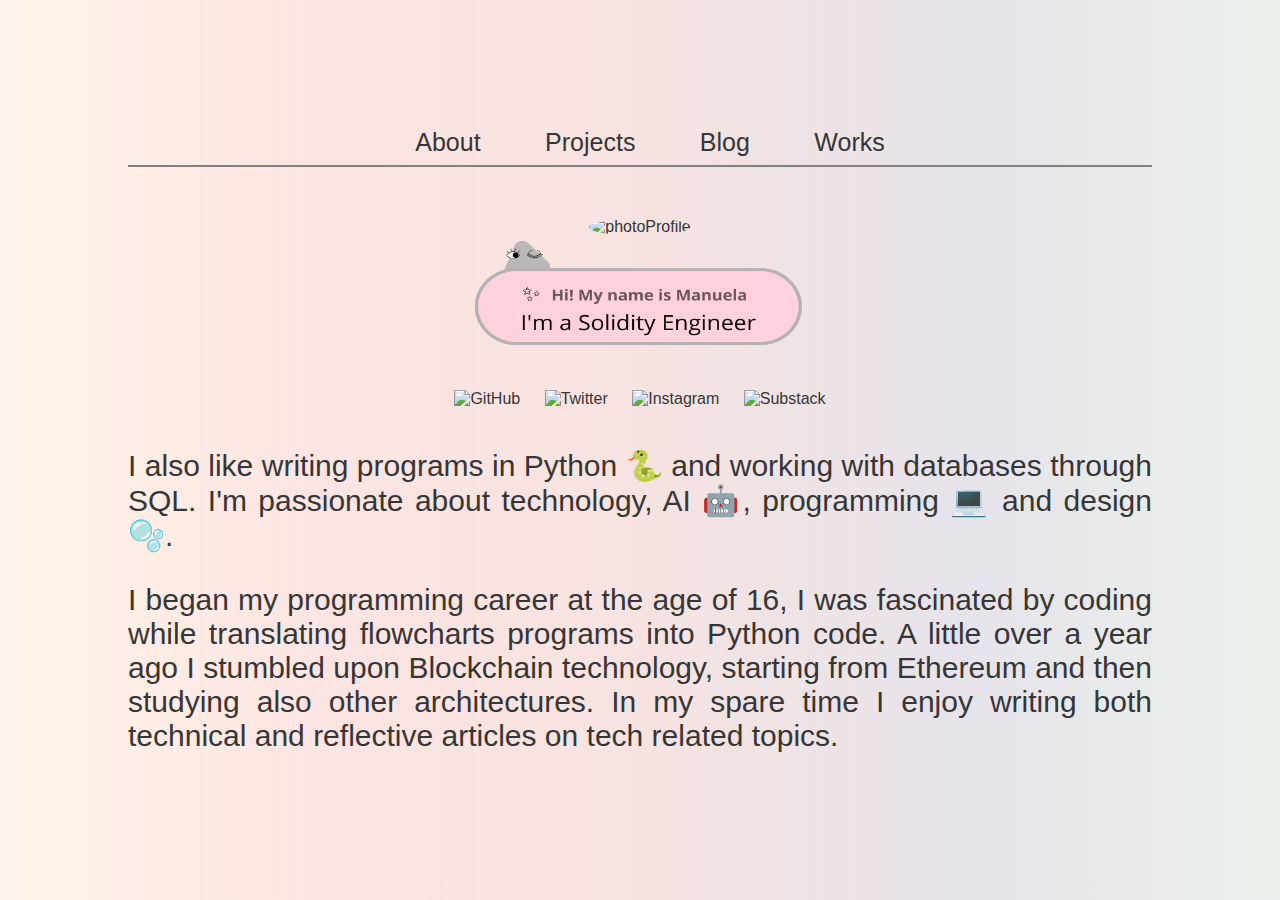
==== index.html @ 7dc73482 "Update" ====
<!DOCTYPE html>
<html>
  <head>
    <title>Manuela Cuci</title>
    <meta charset="utf-8">
    <link href="style.css" rel="stylesheet"/>
    <meta name="viewport" content="width=device-width, initial-scale=1" />
    <link rel="icon" type="image/jpg" href="./images/fotoprofile.JPG">
    
  </head>
  <body>
    <div class="navbar">
      <a href="http://127.0.0.1:5500/index.html">About</a>
      <a href="http://127.0.0.1:5500/projects.html">Projects</a>
      <a href="http://127.0.0.1:5500/blog.html">Blog</a>
      <a href="http://127.0.0.1:5500/myWorks.html">Works</a>
      <hr style="height:2px;border-width:0;color:gray;background-color:gray">
    </div>
    <img src="./images/fotoprofile.JPG" class="photo-profile" alt="photoProfile">
    <div>
      <div class="bio">
        <img src="./images/hi.png" class="hi" alt="Hi">
        <div>
          <a href='https://github.com/ManuelaAlphaC'><img src='./images/github.png' class="icons" alt='GitHub'/></a>
          <a href='https://twitter.com/ManuelaCuci'><img src='./images/twitter.png' class="icons" alt='Twitter'/></a>
          <a href='https://www.instagram.com/manuelacuci/'><img src='./images/instagram.png' class="icons" alt='Instagram'/></a>
          <a href='https://substack.com/profile/86453181-manuelita'><img src='./images/substack.png' class="icons" alt='Substack'/></a>
        </div>
        <p>
            I also like writing programs in Python 🐍 and working with databases through SQL.
            I'm passionate about technology, AI 🤖, programming 💻 and design 🫧.
        </p>
        <p>
          I began my programming career at the age of 16, I was fascinated by coding while translating flowcharts programs into Python code.
          A little over a year ago I stumbled upon Blockchain technology, starting from Ethereum and then studying also other architectures.
          In my spare time I enjoy writing both technical and reflective articles on tech related topics.
        </p>
      </div>
   </div>
  </body>
</html>
---- style.css ----
body {
  background: linear-gradient(-90deg, #cedccf69, 
  #c2bbcd69, #ecc1bb73, #f6aea754, #ffe5c466 );
  font-family: 'Gill Sans', 'Gill Sans MT', Calibri, 'Trebuchet MS', sans-serif;
  padding: auto;
  text-align: center;
  color: rgb(54, 54, 54);
  margin: 10%;
  width: 80%;
}

.navbar {
  width: 100%;
  height: 10vh;
}

.navbar a{
  padding: 6px 20px;
  margin-left: 20px;
  font-size: 25px;
}

.navbar a:hover {
  color: rgb(79, 181, 206);
}

.hi {
  width: 350px;
  height: 170px;
  margin-top: -30px;
  justify-content: center;
  text-align: center;
}

.photo-profile {
  border-radius: 50%;
  width: 140px;
  height: 160px;
}

a {
  text-decoration: none;
}

a:link {
  color: rgb(54, 54, 54);
}

a:visited {
  color: rgb(54, 54, 54);
}

a:hover {
  color: rgb(118, 134, 142);
}

p{
  font-size: 30px;
  text-align: justify;
  justify-content: center;
}

.icons {
  height: 30px;
  width: 30px;
  align-content: flex;
  margin-top: 10px;
  margin: 10px;
}

.AVOTARS {
  text-align: center;
}
.avotars, .thepond {
  border-radius: 10%;
  width: 200px;
  height: 200px;
}
.incentive {
  border-radius: 10%;
  width: 200px;
  height: 200px;
}


@media (min-width: 300px) and (max-width: 900px) {
  .prev, .next,.text {font-size: 20px}
}
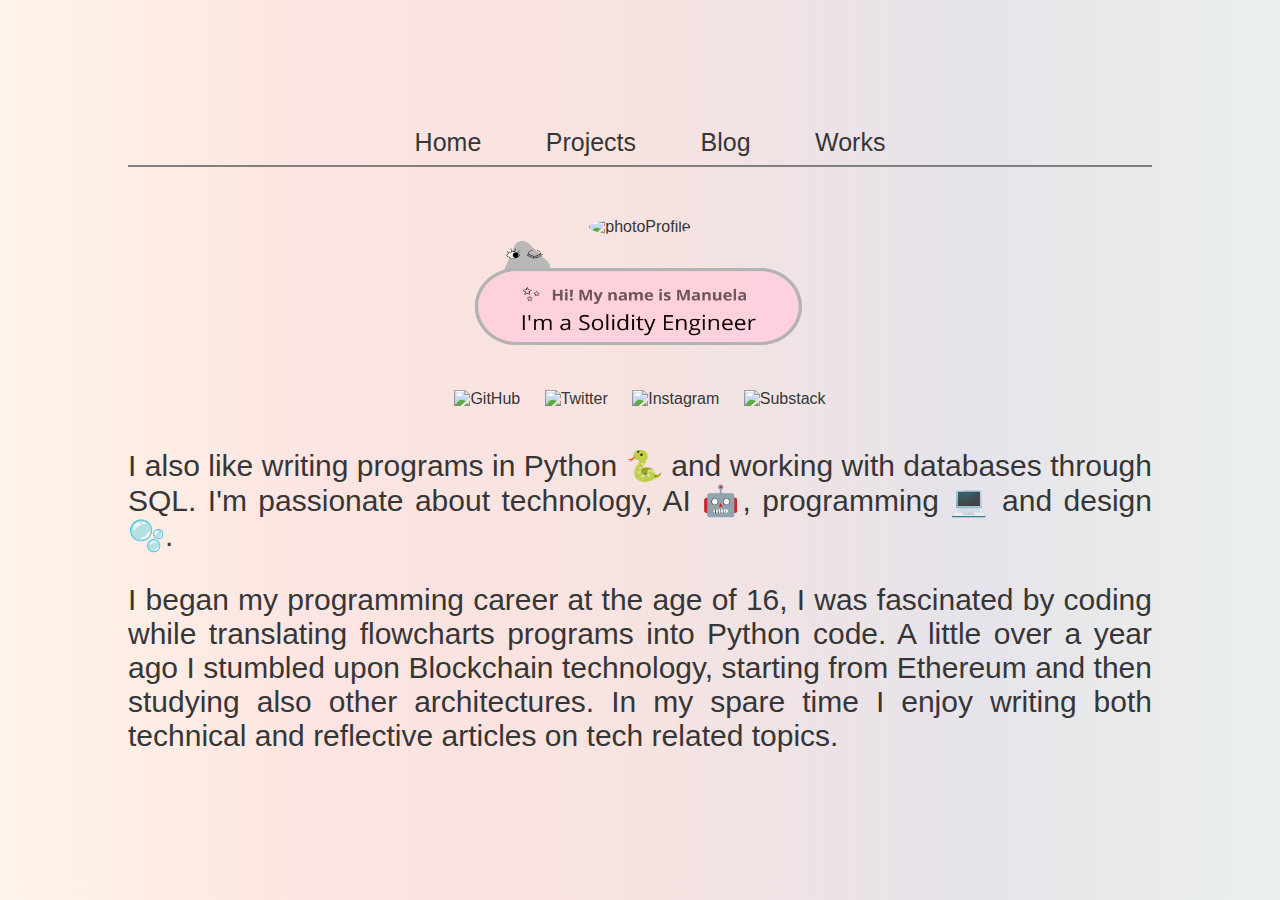
==== commit 4040942e: "Update" ====
--- a/index.html
+++ b/index.html
@@ -10,7 +10,7 @@
   </head>
   <body>
     <div class="navbar">
-      <a href="http://127.0.0.1:5500/index.html">About</a>
+      <a href="http://127.0.0.1:5500/index.html">Home</a>
       <a href="http://127.0.0.1:5500/projects.html">Projects</a>
       <a href="http://127.0.0.1:5500/blog.html">Blog</a>
       <a href="http://127.0.0.1:5500/myWorks.html">Works</a>
--- a/style.css
+++ b/style.css
@@ -59,6 +59,11 @@
   text-align: justify;
   justify-content: center;
 }
+p, ol, li{
+  font-size: 30px;
+  text-align: justify;
+  justify-content: center;
+}
 
 .icons {
   height: 30px;
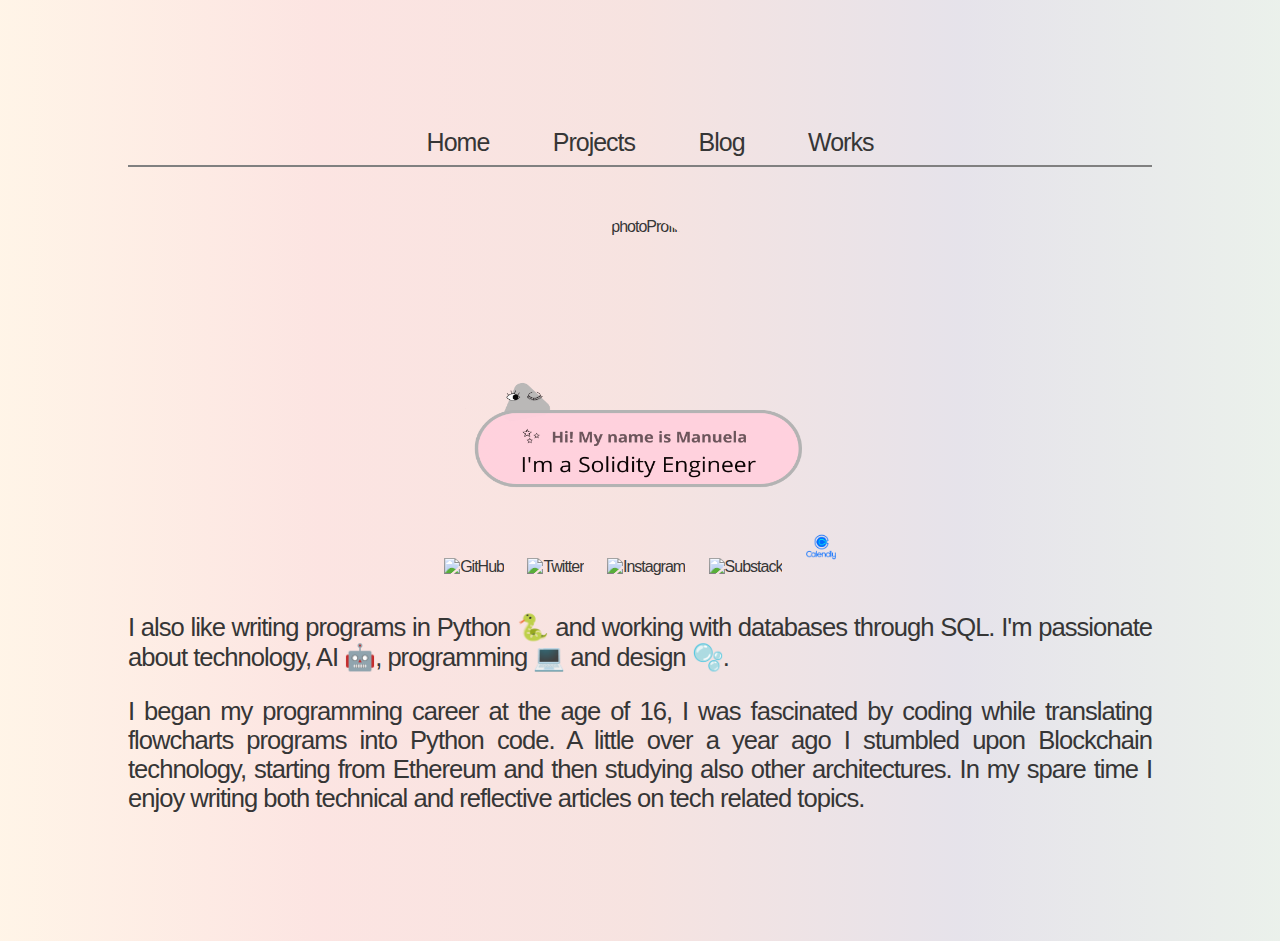
==== commit f3658619: "Update" ====
--- a/index.html
+++ b/index.html
@@ -10,21 +10,22 @@
   </head>
   <body>
     <div class="navbar">
-      <a href="http://127.0.0.1:5500/index.html">Home</a>
-      <a href="http://127.0.0.1:5500/projects.html">Projects</a>
-      <a href="http://127.0.0.1:5500/blog.html">Blog</a>
-      <a href="http://127.0.0.1:5500/myWorks.html">Works</a>
+      <a href="./index.html">Home</a>
+      <a href="./projects.html">Projects</a>
+      <a href="./blog.html">Blog</a>
+      <a href="./works.html">Works</a>
       <hr style="height:2px;border-width:0;color:gray;background-color:gray">
     </div>
     <img src="./images/fotoprofile.JPG" class="photo-profile" alt="photoProfile">
     <div>
       <div class="bio">
         <img src="./images/hi.png" class="hi" alt="Hi">
-        <div>
+        <div class="contacts">
           <a href='https://github.com/ManuelaAlphaC'><img src='./images/github.png' class="icons" alt='GitHub'/></a>
           <a href='https://twitter.com/ManuelaCuci'><img src='./images/twitter.png' class="icons" alt='Twitter'/></a>
           <a href='https://www.instagram.com/manuelacuci/'><img src='./images/instagram.png' class="icons" alt='Instagram'/></a>
           <a href='https://substack.com/profile/86453181-manuelita'><img src='./images/substack.png' class="icons" alt='Substack'/></a>
+          <a href="https://calendly.com/manuelacuci"><img src="./images/calendly.png" class="icons" alt="Calendly"></a>
         </div>
         <p>
             I also like writing programs in Python 🐍 and working with databases through SQL.
--- a/style.css
+++ b/style.css
@@ -7,6 +7,7 @@
   color: rgb(54, 54, 54);
   margin: 10%;
   width: 80%;
+  letter-spacing: -1px;
 }
 
 .navbar {
@@ -28,14 +29,14 @@
   width: 350px;
   height: 170px;
   margin-top: -30px;
-  justify-content: center;
-  text-align: center;
 }
 
 .photo-profile {
   border-radius: 50%;
   width: 140px;
   height: 160px;
+  display: block; 
+  margin: 0 auto; 
 }
 
 a {
@@ -55,23 +56,17 @@
 }
 
 p{
-  font-size: 30px;
+  font-size: 1.6em;
   text-align: justify;
-  justify-content: center;
-}
-p, ol, li{
-  font-size: 30px;
-  text-align: justify;
-  justify-content: center;
+  
 }
 
 .icons {
   height: 30px;
   width: 30px;
-  align-content: flex;
-  margin-top: 10px;
   margin: 10px;
 }
+
 
 .AVOTARS {
   text-align: center;
@@ -88,10 +83,15 @@
 }
 
 
-@media (min-width: 300px) and (max-width: 900px) {
-  .prev, .next,.text {font-size: 20px}
+@media (max-width: 640px) {
+  p {
+    font-size: 1.2em;
+    
+    font-kerning: none;
+  }
 }
 
 
 
 
+
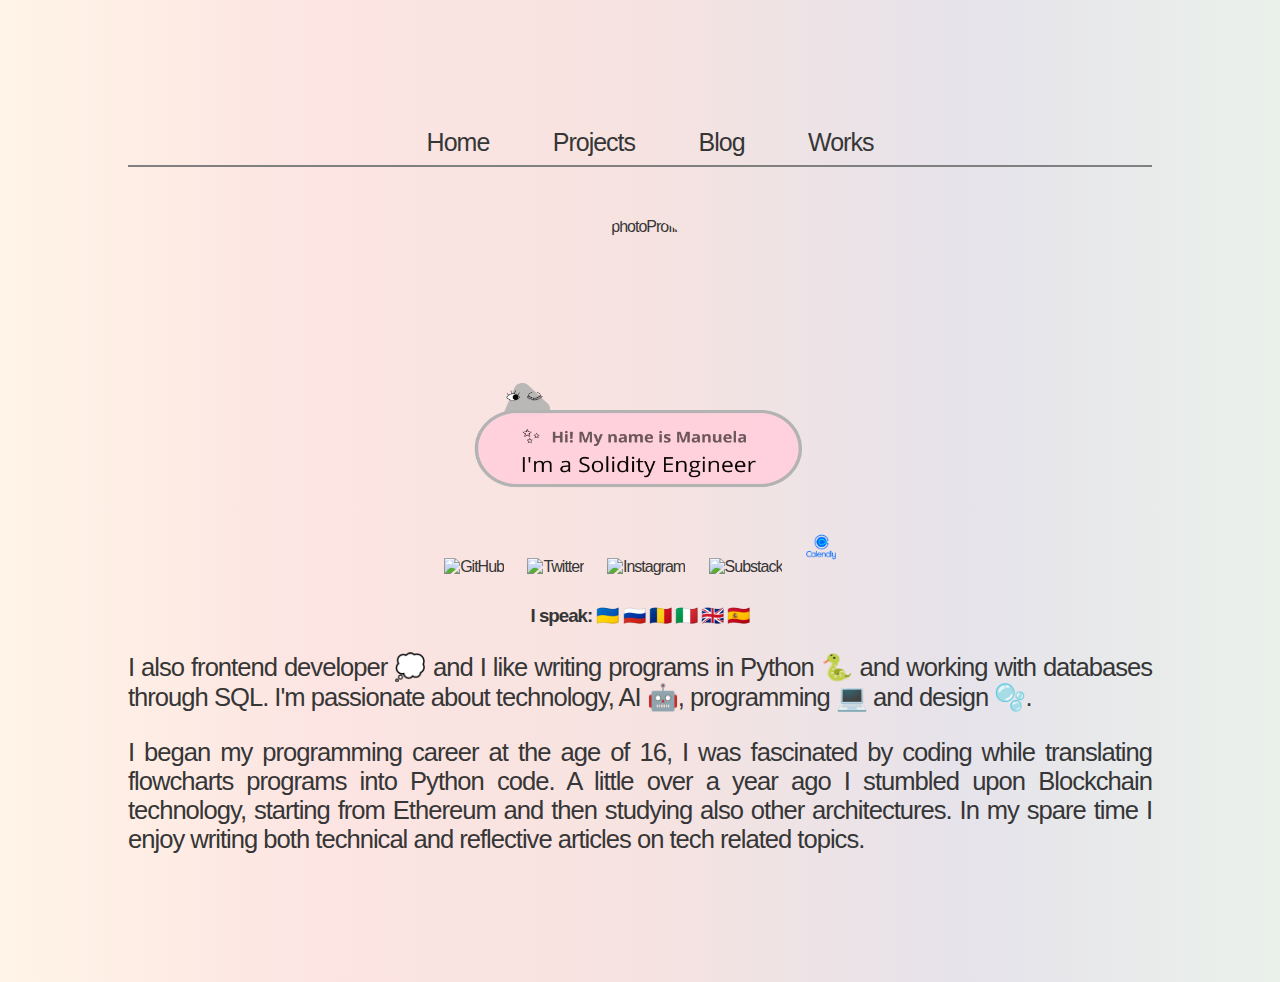
==== commit 956544fe: "Update" ====
--- a/index.html
+++ b/index.html
@@ -27,9 +27,10 @@
           <a href='https://substack.com/profile/86453181-manuelita'><img src='./images/substack.png' class="icons" alt='Substack'/></a>
           <a href="https://calendly.com/manuelacuci"><img src="./images/calendly.png" class="icons" alt="Calendly"></a>
         </div>
+        <h3>I speak: 🇺🇦 🇷🇺 🇷🇴 🇮🇹 🇬🇧 🇪🇸</h3>
         <p>
-            I also like writing programs in Python 🐍 and working with databases through SQL.
-            I'm passionate about technology, AI 🤖, programming 💻 and design 🫧.
+            I also frontend developer 💭 and I like writing programs in Python 🐍 and working with databases through SQL.
+            I'm passionate about technology, <a href="ai.html">AI 🤖</a>, programming 💻 and design 🫧.
         </p>
         <p>
           I began my programming career at the age of 16, I was fascinated by coding while translating flowcharts programs into Python code.
--- a/style.css
+++ b/style.css
@@ -91,7 +91,53 @@
   }
 }
 
+/* Tooltip container */
+.tooltip {
+  position: relative;
+  display: inline-block;
+}
+
+/* Tooltip text */
+.tooltip .tooltiptext {
+  visibility: hidden;
+  width: 120px;
+  background-color: #afbab9;
+  color: #000000;
+  text-align: center;
+  padding: 5px 0;
+  border-radius: 6px;
+
+  /* Position the tooltip text */
+  position: absolute;
+  z-index: 1;
+  bottom: 125%;
+  left: 50%;
+  margin-left: -60px;
+
+  /* Fade in tooltip */
+  opacity: 0;
+  transition: opacity 0.3s;
+}
+
+/* Tooltip arrow */
+.tooltip .tooltiptext::after {
+  content: "";
+  position: absolute;
+  top: 100%;
+  left: 50%;
+  margin-left: -5px;
+  border-width: 5px;
+  border-style: solid;
+  border-color: #afbab9 transparent transparent transparent;
+}
+
+/* Show the tooltip text when you mouse over the tooltip container */
+.tooltip:hover .tooltiptext {
+  visibility: visible;
+  opacity: 2;
+}
 
 
 
 
+
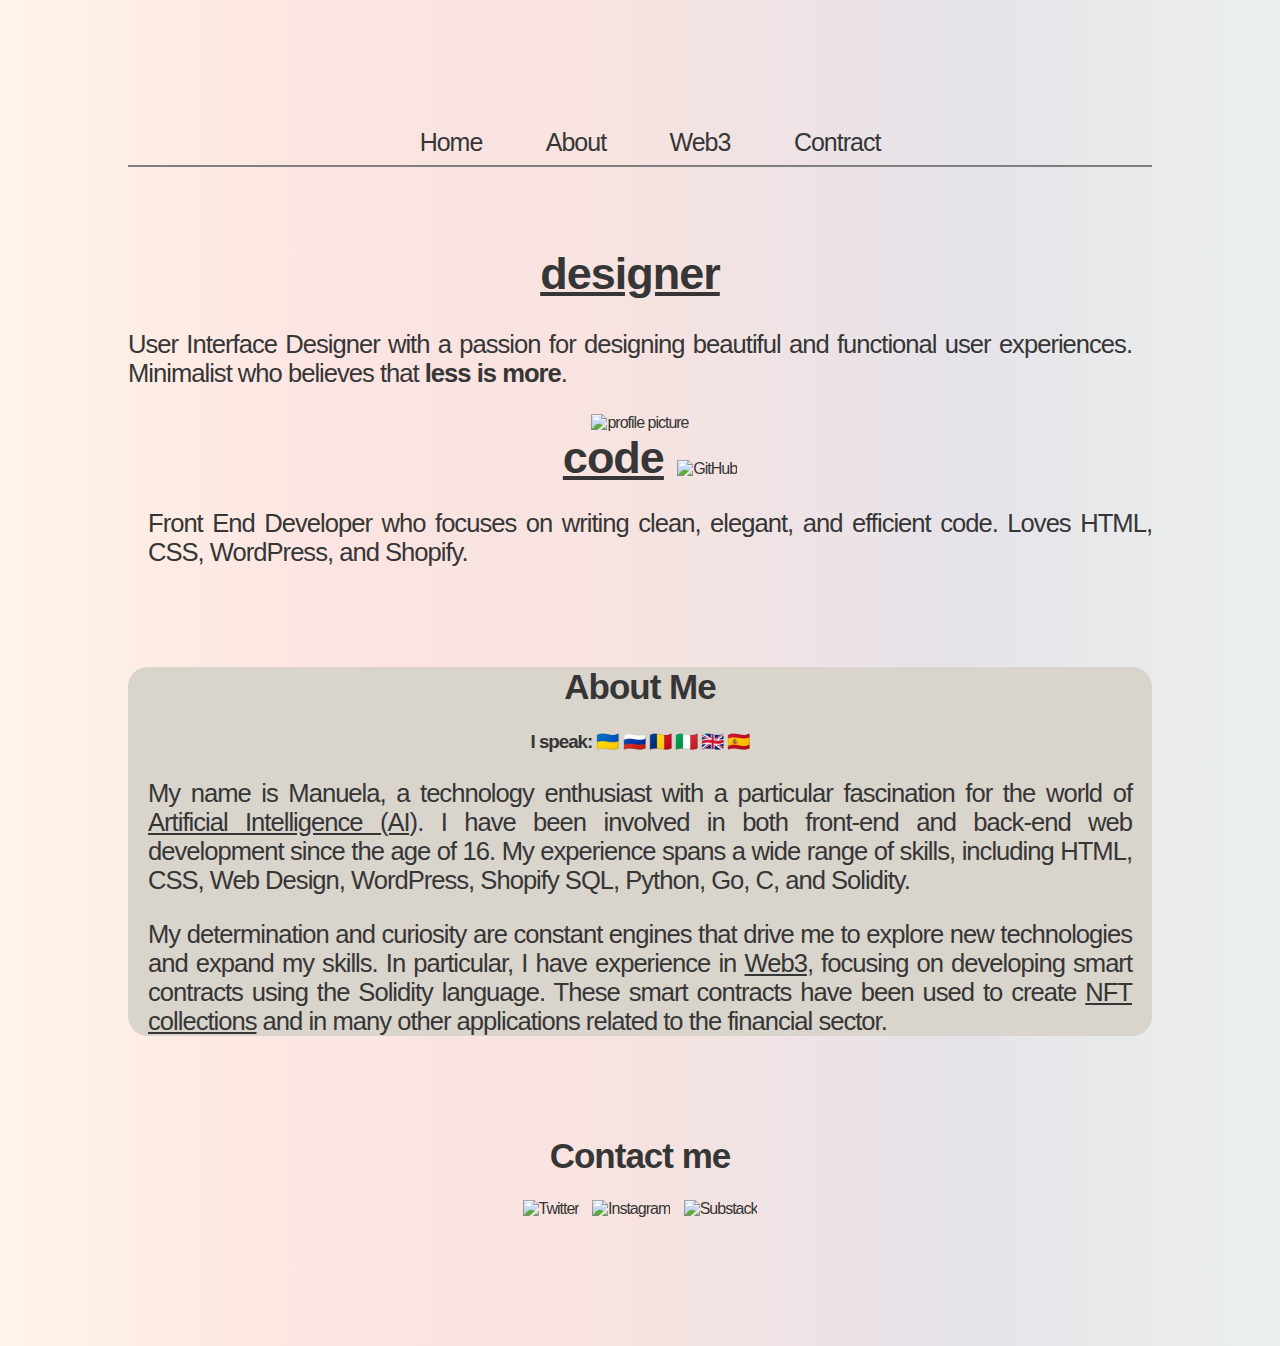
==== commit 7e545144: "Update" ====
--- a/index.html
+++ b/index.html
@@ -5,39 +5,71 @@
     <meta charset="utf-8">
     <link href="style.css" rel="stylesheet"/>
     <meta name="viewport" content="width=device-width, initial-scale=1" />
-    <link rel="icon" type="image/jpg" href="./images/fotoprofile.JPG">
-    
+    <link rel="icon" type="image/png" href="./images/logo-cuci.png">
   </head>
+
   <body>
     <div class="navbar">
       <a href="./index.html">Home</a>
-      <a href="./projects.html">Projects</a>
-      <a href="./blog.html">Blog</a>
-      <a href="./works.html">Works</a>
+      <a href="./index.html#About">About</a>
+      <a href="./web3.html">Web3</a>
+      <a href="./index.html#Contact">Contract</a>
       <hr style="height:2px;border-width:0;color:gray;background-color:gray">
     </div>
-    <img src="./images/fotoprofile.JPG" class="photo-profile" alt="photoProfile">
-    <div>
-      <div class="bio">
-        <img src="./images/hi.png" class="hi" alt="Hi">
-        <div class="contacts">
-          <a href='https://github.com/ManuelaAlphaC'><img src='./images/github.png' class="icons" alt='GitHub'/></a>
-          <a href='https://twitter.com/ManuelaCuci'><img src='./images/twitter.png' class="icons" alt='Twitter'/></a>
-          <a href='https://www.instagram.com/manuelacuci/'><img src='./images/instagram.png' class="icons" alt='Instagram'/></a>
-          <a href='https://substack.com/profile/86453181-manuelita'><img src='./images/substack.png' class="icons" alt='Substack'/></a>
-          <a href="https://calendly.com/manuelacuci"><img src="./images/calendly.png" class="icons" alt="Calendly"></a>
-        </div>
-        <h3>I speak: 🇺🇦 🇷🇺 🇷🇴 🇮🇹 🇬🇧 🇪🇸</h3>
-        <p>
-            I also frontend developer 💭 and I like writing programs in Python 🐍 and working with databases through SQL.
-            I'm passionate about technology, <a href="ai.html">AI 🤖</a>, programming 💻 and design 🫧.
-        </p>
-        <p>
-          I began my programming career at the age of 16, I was fascinated by coding while translating flowcharts programs into Python code.
-          A little over a year ago I stumbled upon Blockchain technology, starting from Ethereum and then studying also other architectures.
-          In my spare time I enjoy writing both technical and reflective articles on tech related topics.
+
+    
+    <div class="container">
+      <div class="text-section">
+        <h1 style="font-size: 45px; text-decoration: underline; margin-right: 20px;">designer</h1>
+        <p style="border-radius: 10px; margin-right: 20px;">
+          User Interface Designer with a passion for designing beautiful and functional user experiences.
+          Minimalist who believes that <b>less is more</b>.
         </p>
       </div>
-   </div>
+      <img src="./images/profilo.JPG" alt="profile picture" class="profile-image">
+      <div class="text-section">
+        <div style="display: inline-block; vertical-align: middle; margin-left: 20px;">
+          <h1 style="font-size: 45px; text-decoration: underline; display: inline;">code</h1>
+          <a href='https://github.com/ManuelaAlphaC' style="display: inline-block; vertical-align: middle;">
+            <img src='./images/github.png' style="height: 35px; width: 35px; margin-top: -20px; margin-left: 10px;" alt='GitHub'/>
+          </a>
+        </div>
+        <p style="border-radius: 10px; margin-left: 20px;">
+          Front End Developer who focuses on writing clean, elegant, and efficient code.
+          Loves HTML, CSS, WordPress, and Shopify.
+        </p>  
+      </div>
+    </div>
+    
+
+    <section id="About">
+      <div style="background-color: #d9d4cc; margin-top: 100px; border-radius: 20px; height: auto; width: auto;">
+        <h1 style="font-size: 35px;">About Me</h1>
+        <h3>I speak: 🇺🇦 🇷🇺 🇷🇴 🇮🇹 🇬🇧 🇪🇸</h3>
+        <div class="bio">
+          <p style="margin-left: 20px; margin-right: 20px;">
+            My name is Manuela, a technology enthusiast with a particular fascination 
+            for the world of <a style="text-decoration: underline;" href="ai.html">Artificial Intelligence (AI)</a>. I have been involved in both 
+            front-end and back-end web development since the age of 16. My experience spans a wide range of skills, including HTML, CSS, Web Design, 
+            WordPress, Shopify SQL, Python, Go, C, and Solidity.
+          </p>
+          <p style="margin-left: 20px; margin-right: 20px;">
+            My determination and curiosity are constant engines that drive me to explore new technologies 
+            and expand my skills. In particular, I have experience in <a style="text-decoration: underline;" href="./blog.html">Web3</a>, focusing on developing smart 
+            contracts using the Solidity language. These smart contracts have been used to create <a style="text-decoration: underline;" href="./web3.html">NFT 
+            collections</a> and in many other applications related to the financial sector.
+          </p>
+        </div>
+      </div>
+    </section>
+
+    <section id="Contact">
+      <h1 style="margin-top: 100px; font-size: 35px;">Contact me</h1>
+      <div>
+        <a href='https://twitter.com/ManuelaCuci'><img src='./images/twitter.png' style="height: 35px; width: 35px;" alt='Twitter'/></a>
+        <a href='https://www.instagram.com/manuelacuci/'><img src='./images/instagram.png' style="height: 35px; width: 35px; margin-left: 10px;" alt='Instagram'/></a>
+        <a href='mailto:manuela22.ek@gmail.com'><img src='./images/email.png' style="height: 35px; width: 35px; margin-left: 10px;" alt='Substack'/></a>
+      </div>
+    </section>
   </body>
 </html>
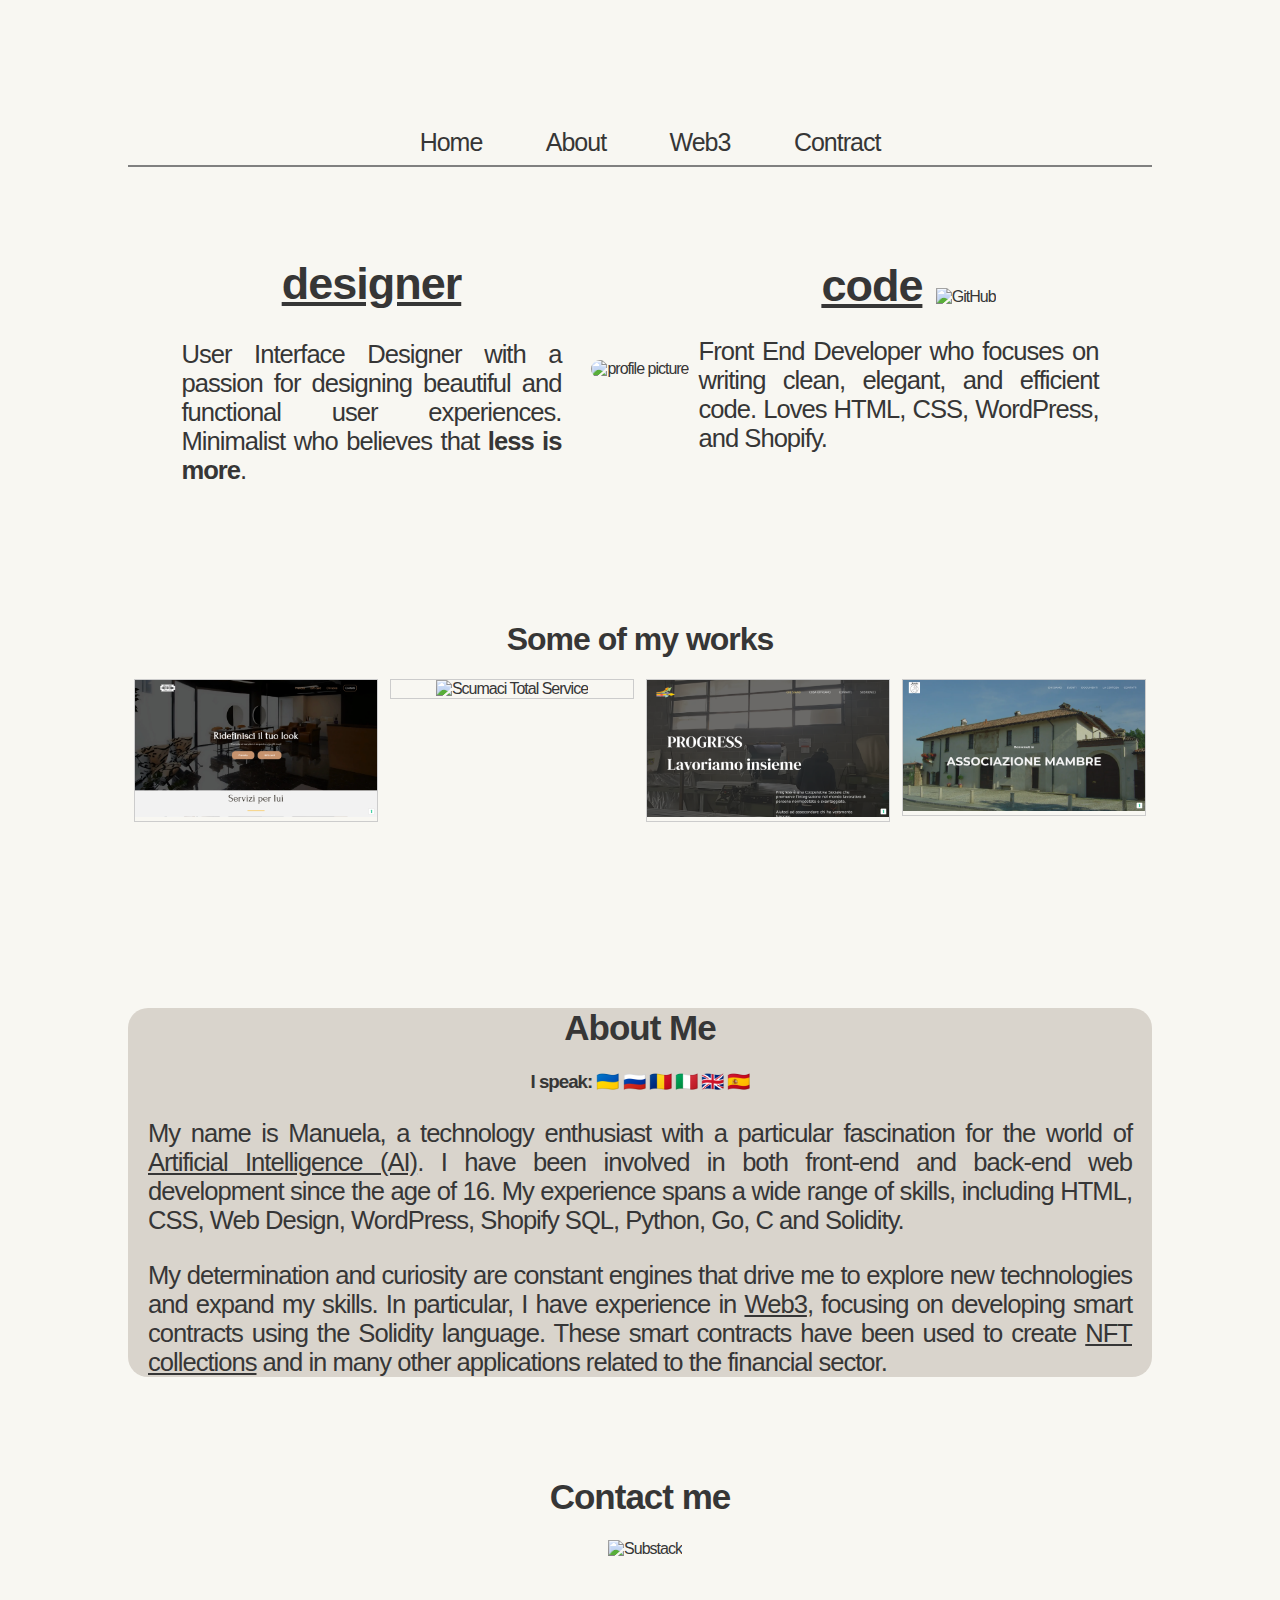
==== commit cda4a4f4: "Update" ====
--- a/index.html
+++ b/index.html
@@ -34,16 +34,50 @@
             <img src='./images/github.png' style="height: 35px; width: 35px; margin-top: -20px; margin-left: 10px;" alt='GitHub'/>
           </a>
         </div>
-        <p style="border-radius: 10px; margin-left: 20px;">
+        <p style="border-radius: 10px;">
           Front End Developer who focuses on writing clean, elegant, and efficient code.
           Loves HTML, CSS, WordPress, and Shopify.
         </p>  
       </div>
     </div>
     
+    <div style="margin-top: 100px;">
+      <h1 style="text-align: center;">Some of my works</h1>
+    <div class="responsive">
+      <div class="gallery">
+        <a target="_blank" href="https://www.sebastianmuscillo.it/">
+          <img src="./images/muscillo.png" alt="Sebastian Muscillo" width="600" height="400">
+        </a>
+      </div>
+    </div>
+    <div class="responsive">
+      <div class="gallery">
+        <a target="_blank" href="https://scumacitotalservice.ch/">
+          <img src="./images/STS.png" alt="Scumaci Total Service" width="600" height="400">
+        </a>
+      </div>
+    </div>
+    
+    <div class="responsive">
+      <div class="gallery">
+        <a target="_blank" href="https://www.progresscoop.it/">
+          <img src="./images/progress.png" alt="Cooperativa Progress" width="600" height="400">
+        </a>
+      </div>
+    </div>
+    
+    <div class="responsive">
+      <div class="gallery">
+        <a target="_blank" href="https://www.mambre.it/">
+          <img src="./images/mambre.png" alt="Associazione Mambre" width="600" height="400">
+        </a>
+      </div>
+    </div>
+    </div>
+
 
     <section id="About">
-      <div style="background-color: #d9d4cc; margin-top: 100px; border-radius: 20px; height: auto; width: auto;">
+      <div style="background-color: #d9d4cc; margin-top: 350px; border-radius: 20px; height: auto; width: auto;">
         <h1 style="font-size: 35px;">About Me</h1>
         <h3>I speak: 🇺🇦 🇷🇺 🇷🇴 🇮🇹 🇬🇧 🇪🇸</h3>
         <div class="bio">
@@ -51,7 +85,7 @@
             My name is Manuela, a technology enthusiast with a particular fascination 
             for the world of <a style="text-decoration: underline;" href="ai.html">Artificial Intelligence (AI)</a>. I have been involved in both 
             front-end and back-end web development since the age of 16. My experience spans a wide range of skills, including HTML, CSS, Web Design, 
-            WordPress, Shopify SQL, Python, Go, C, and Solidity.
+            WordPress, Shopify SQL, Python, Go, C and Solidity.
           </p>
           <p style="margin-left: 20px; margin-right: 20px;">
             My determination and curiosity are constant engines that drive me to explore new technologies 
@@ -66,9 +100,7 @@
     <section id="Contact">
       <h1 style="margin-top: 100px; font-size: 35px;">Contact me</h1>
       <div>
-        <a href='https://twitter.com/ManuelaCuci'><img src='./images/twitter.png' style="height: 35px; width: 35px;" alt='Twitter'/></a>
-        <a href='https://www.instagram.com/manuelacuci/'><img src='./images/instagram.png' style="height: 35px; width: 35px; margin-left: 10px;" alt='Instagram'/></a>
-        <a href='mailto:manuela22.ek@gmail.com'><img src='./images/email.png' style="height: 35px; width: 35px; margin-left: 10px;" alt='Substack'/></a>
+        <a href='mailto:cucimanuela@gmail.com'><img src='./images/email.png' style="height: 35px; width: 35px; margin-left: 10px;" alt='Substack'/></a>
       </div>
     </section>
   </body>
--- a/style.css
+++ b/style.css
@@ -1,6 +1,5 @@
 body {
-  background: linear-gradient(-90deg, #cedccf69, 
-  #c2bbcd69, #ecc1bb73, #f6aea754, #ffe5c466 );
+  background-color: #f8f7f2;;
   font-family: 'Gill Sans', 'Gill Sans MT', Calibri, 'Trebuchet MS', sans-serif;
   padding: auto;
   text-align: center;
@@ -23,12 +22,6 @@
 
 .navbar a:hover {
   color: rgb(79, 181, 206);
-}
-
-.hi {
-  width: 350px;
-  height: 170px;
-  margin-top: -30px;
 }
 
 .photo-profile {
@@ -39,6 +32,32 @@
   margin: 0 auto; 
 }
 
+.container {
+  display: flex;
+  flex-wrap: wrap;
+  justify-content: center;
+  align-items: center;
+}
+
+.text-section {
+  flex: 1;
+  max-width: 400px; /* Imposta una larghezza massima per le sezioni di testo */
+  margin: 10px;
+  text-align: center;
+}
+
+.profile-image {
+  max-width: 25%; /* Assicura che l'immagine non superi la larghezza del contenitore */
+  border-radius: 20px;
+}
+
+@media (max-width: 768px) {
+  .profile-image {
+    max-width: 100%; /* Modifica la larghezza massima per le sezioni di testo su schermi più piccoli */
+  }
+}
+
+
 a {
   text-decoration: none;
 }
@@ -61,11 +80,6 @@
   
 }
 
-.icons {
-  height: 30px;
-  width: 30px;
-  margin: 10px;
-}
 
 
 .AVOTARS {
@@ -137,7 +151,54 @@
   opacity: 2;
 }
 
-
-
-
-
+/* galleria dei miei lavori */
+div.gallery {
+  border: 1px solid #ccc;
+}
+
+div.gallery:hover {
+  border: 1px solid #777;
+}
+
+div.gallery img {
+  width: 100%;
+  height: auto;
+}
+
+div.desc {
+  padding: 15px;
+  text-align: center;
+}
+
+* {
+  box-sizing: border-box;
+}
+
+.responsive {
+  padding: 0 6px;
+  float: left;
+  width: 24.99999%;
+}
+
+@media only screen and (max-width: 700px) {
+  .responsive {
+    width: 49.99999%;
+    margin: 6px 0;
+  }
+}
+
+@media only screen and (max-width: 500px) {
+  .responsive {
+    width: 100%;
+  }
+}
+
+.clearfix:after {
+  content: "";
+  display: table;
+  clear: both;
+}
+
+
+
+
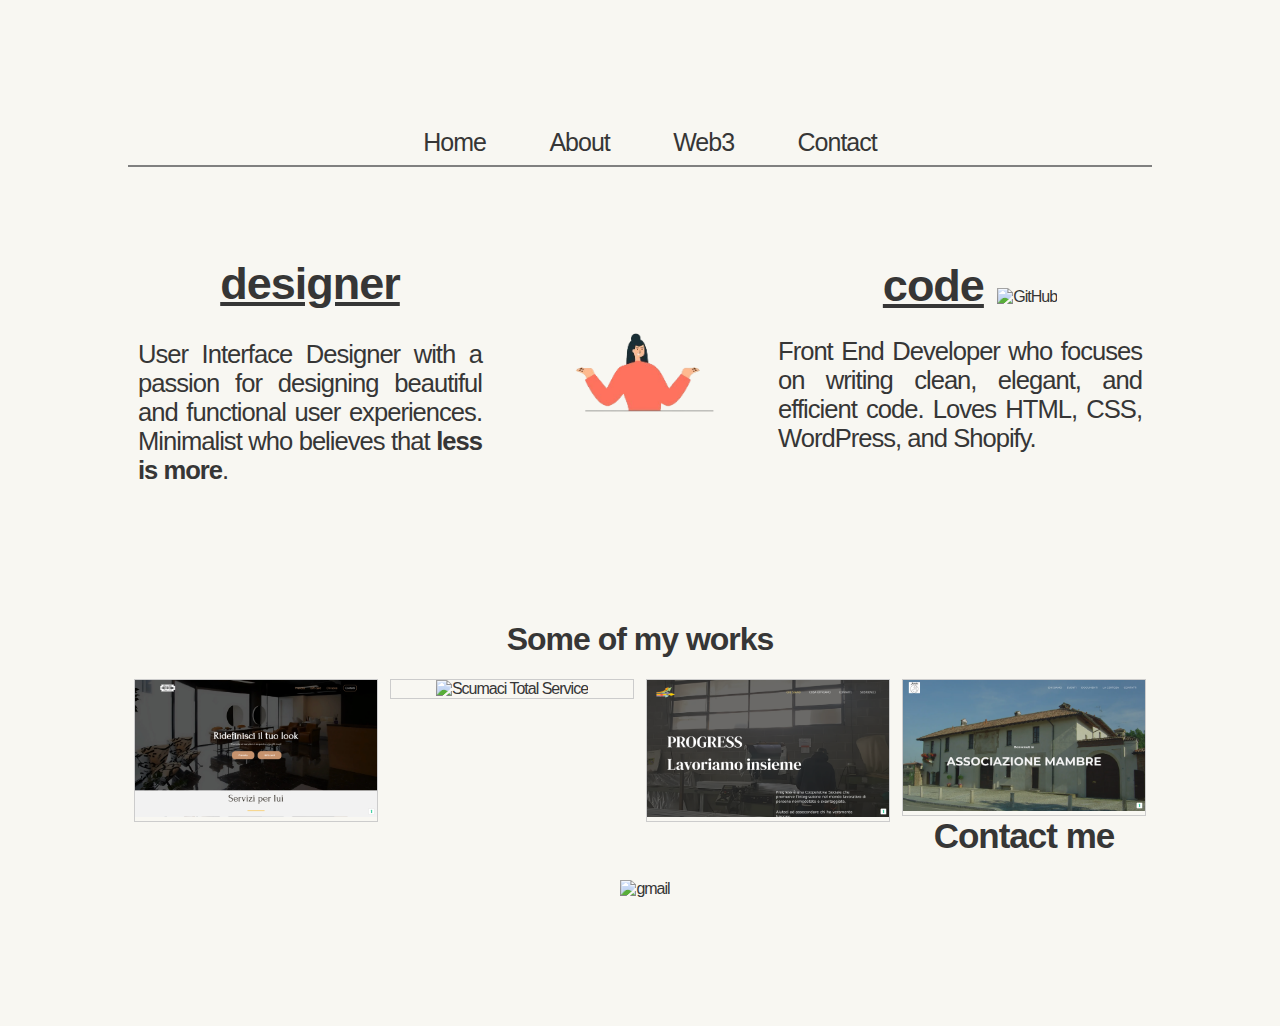
==== commit 903e6a5f: "upload" ====
--- a/index.html
+++ b/index.html
@@ -11,13 +11,12 @@
   <body>
     <div class="navbar">
       <a href="./index.html">Home</a>
-      <a href="./index.html#About">About</a>
+      <a href="./about.html">About</a>
       <a href="./web3.html">Web3</a>
-      <a href="./index.html#Contact">Contract</a>
-      <hr style="height:2px;border-width:0;color:gray;background-color:gray">
+      <a href="./index.html#Contact">Contact</a>
+      <hr style="height: 2px; border-width: 0; color: gray; background-color: gray">
     </div>
 
-    
     <div class="container">
       <div class="text-section">
         <h1 style="font-size: 45px; text-decoration: underline; margin-right: 20px;">designer</h1>
@@ -26,81 +25,63 @@
           Minimalist who believes that <b>less is more</b>.
         </p>
       </div>
-      <img src="./images/profilo.JPG" alt="profile picture" class="profile-image">
+      <img src="./images/profilo.png" alt="profile picture" class="profile-image">
       <div class="text-section">
         <div style="display: inline-block; vertical-align: middle; margin-left: 20px;">
           <h1 style="font-size: 45px; text-decoration: underline; display: inline;">code</h1>
-          <a href='https://github.com/ManuelaAlphaC' style="display: inline-block; vertical-align: middle;">
-            <img src='./images/github.png' style="height: 35px; width: 35px; margin-top: -20px; margin-left: 10px;" alt='GitHub'/>
+          <a href="https://github.com/ManuelaAlphaC" style="display: inline-block; vertical-align: middle;">
+            <img src="./images/github.png" style="height: 35px; width: 35px; margin-top: -20px; margin-left: 10px;" alt="GitHub"/>
           </a>
         </div>
         <p style="border-radius: 10px;">
           Front End Developer who focuses on writing clean, elegant, and efficient code.
           Loves HTML, CSS, WordPress, and Shopify.
-        </p>  
+        </p>
       </div>
     </div>
-    
+
     <div style="margin-top: 100px;">
       <h1 style="text-align: center;">Some of my works</h1>
-    <div class="responsive">
-      <div class="gallery">
-        <a target="_blank" href="https://www.sebastianmuscillo.it/">
-          <img src="./images/muscillo.png" alt="Sebastian Muscillo" width="600" height="400">
-        </a>
+
+      <div>
+        <div class="responsive">
+          <div class="gallery">
+            <a target="_blank" href="https://www.sebastianmuscillo.it/">
+              <img src="./images/muscillo.png" alt="Sebastian Muscillo" width="600" height="400">
+            </a>
+          </div>
+        </div>
+        <div class="responsive">
+          <div class="gallery">
+            <a target="_blank" href="https://scumacitotalservice.ch/">
+              <img src="./images/STS.png" alt="Scumaci Total Service" width="600" height="400">
+            </a>
+          </div>
+        </div>
+
+        <div class="responsive">
+          <div class="gallery">
+            <a target="_blank" href="https://www.progresscoop.it/">
+              <img src="./images/progress.png" alt="Cooperativa Progress" width="600" height="400">
+            </a>
+          </div>
+        </div>
+
+        <div class="responsive">
+          <div class="gallery">
+            <a target="_blank" href="https://www.mambre.it/">
+              <img src="./images/mambre.png" alt="Associazione Mambre" width="600" height="400">
+            </a>
+          </div>
+        </div>
       </div>
     </div>
-    <div class="responsive">
-      <div class="gallery">
-        <a target="_blank" href="https://scumacitotalservice.ch/">
-          <img src="./images/STS.png" alt="Scumaci Total Service" width="600" height="400">
-        </a>
-      </div>
-    </div>
-    
-    <div class="responsive">
-      <div class="gallery">
-        <a target="_blank" href="https://www.progresscoop.it/">
-          <img src="./images/progress.png" alt="Cooperativa Progress" width="600" height="400">
-        </a>
-      </div>
-    </div>
-    
-    <div class="responsive">
-      <div class="gallery">
-        <a target="_blank" href="https://www.mambre.it/">
-          <img src="./images/mambre.png" alt="Associazione Mambre" width="600" height="400">
-        </a>
-      </div>
-    </div>
-    </div>
 
-
-    <section id="About">
-      <div style="background-color: #d9d4cc; margin-top: 350px; border-radius: 20px; height: auto; width: auto;">
-        <h1 style="font-size: 35px;">About Me</h1>
-        <h3>I speak: 🇺🇦 🇷🇺 🇷🇴 🇮🇹 🇬🇧 🇪🇸</h3>
-        <div class="bio">
-          <p style="margin-left: 20px; margin-right: 20px;">
-            My name is Manuela, a technology enthusiast with a particular fascination 
-            for the world of <a style="text-decoration: underline;" href="ai.html">Artificial Intelligence (AI)</a>. I have been involved in both 
-            front-end and back-end web development since the age of 16. My experience spans a wide range of skills, including HTML, CSS, Web Design, 
-            WordPress, Shopify SQL, Python, Go, C and Solidity.
-          </p>
-          <p style="margin-left: 20px; margin-right: 20px;">
-            My determination and curiosity are constant engines that drive me to explore new technologies 
-            and expand my skills. In particular, I have experience in <a style="text-decoration: underline;" href="./blog.html">Web3</a>, focusing on developing smart 
-            contracts using the Solidity language. These smart contracts have been used to create <a style="text-decoration: underline;" href="./web3.html">NFT 
-            collections</a> and in many other applications related to the financial sector.
-          </p>
-        </div>
-      </div>
-    </section>
-
-    <section id="Contact">
-      <h1 style="margin-top: 100px; font-size: 35px;">Contact me</h1>
+    <!-- sezione contatti -->
+    <section id="Contact" style="margin-top: 100px;">
+      <h1 style="font-size: 35px; text-align: center;">Contact me</h1>
       <div>
-        <a href='mailto:cucimanuela@gmail.com'><img src='./images/email.png' style="height: 35px; width: 35px; margin-left: 10px;" alt='Substack'/></a>
+        <a href="mailto:cucimanuela@gmail.com"><img src="./images/email.png" style="height: 35px; width: 35px; margin-left: 10px;" alt="gmail"/></a>
       </div>
     </section>
   </body>
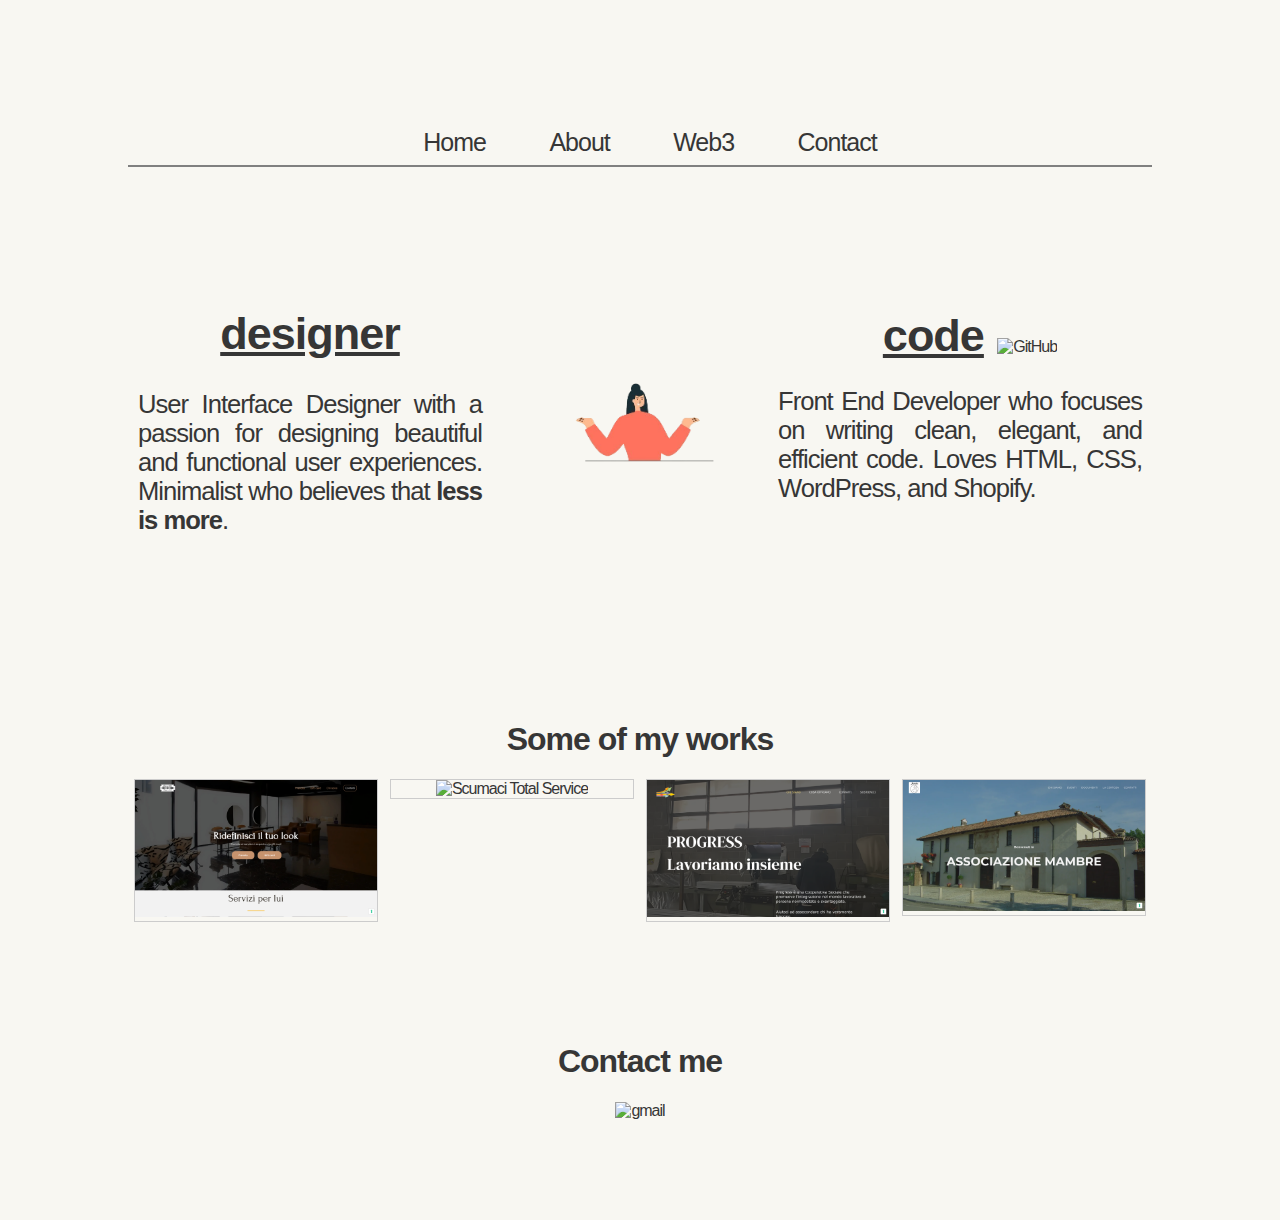
==== commit 37d4bb8f: "upload" ====
--- a/index.html
+++ b/index.html
@@ -17,7 +17,7 @@
       <hr style="height: 2px; border-width: 0; color: gray; background-color: gray">
     </div>
 
-    <div class="container">
+    <div style="margin-top: 50px;" class="container">
       <div class="text-section">
         <h1 style="font-size: 45px; text-decoration: underline; margin-right: 20px;">designer</h1>
         <p style="border-radius: 10px; margin-right: 20px;">
@@ -40,7 +40,7 @@
       </div>
     </div>
 
-    <div style="margin-top: 100px;">
+    <div style="margin-top: 150px;">
       <h1 style="text-align: center;">Some of my works</h1>
 
       <div>
@@ -76,13 +76,19 @@
         </div>
       </div>
     </div>
+    
+    <!--Contact me section-->
+    <div class="responsive" id="Contact" style="text-align: center; width: 100%; margin-top: 100px; margin-bottom: 100px;">
+      <h1>Contact me</h1>
+      <a href="mailto:cucimanuela@gmail.com">          
+        <img src="./images/email.png" style="height: 35px; width: 35px;" alt="gmail"/>
+      </a>
+    </div>
+    
 
-    <!-- sezione contatti -->
-    <section id="Contact" style="margin-top: 100px;">
-      <h1 style="font-size: 35px; text-align: center;">Contact me</h1>
-      <div>
-        <a href="mailto:cucimanuela@gmail.com"><img src="./images/email.png" style="height: 35px; width: 35px; margin-left: 10px;" alt="gmail"/></a>
-      </div>
-    </section>
+      
   </body>
 </html>
+
+
+  